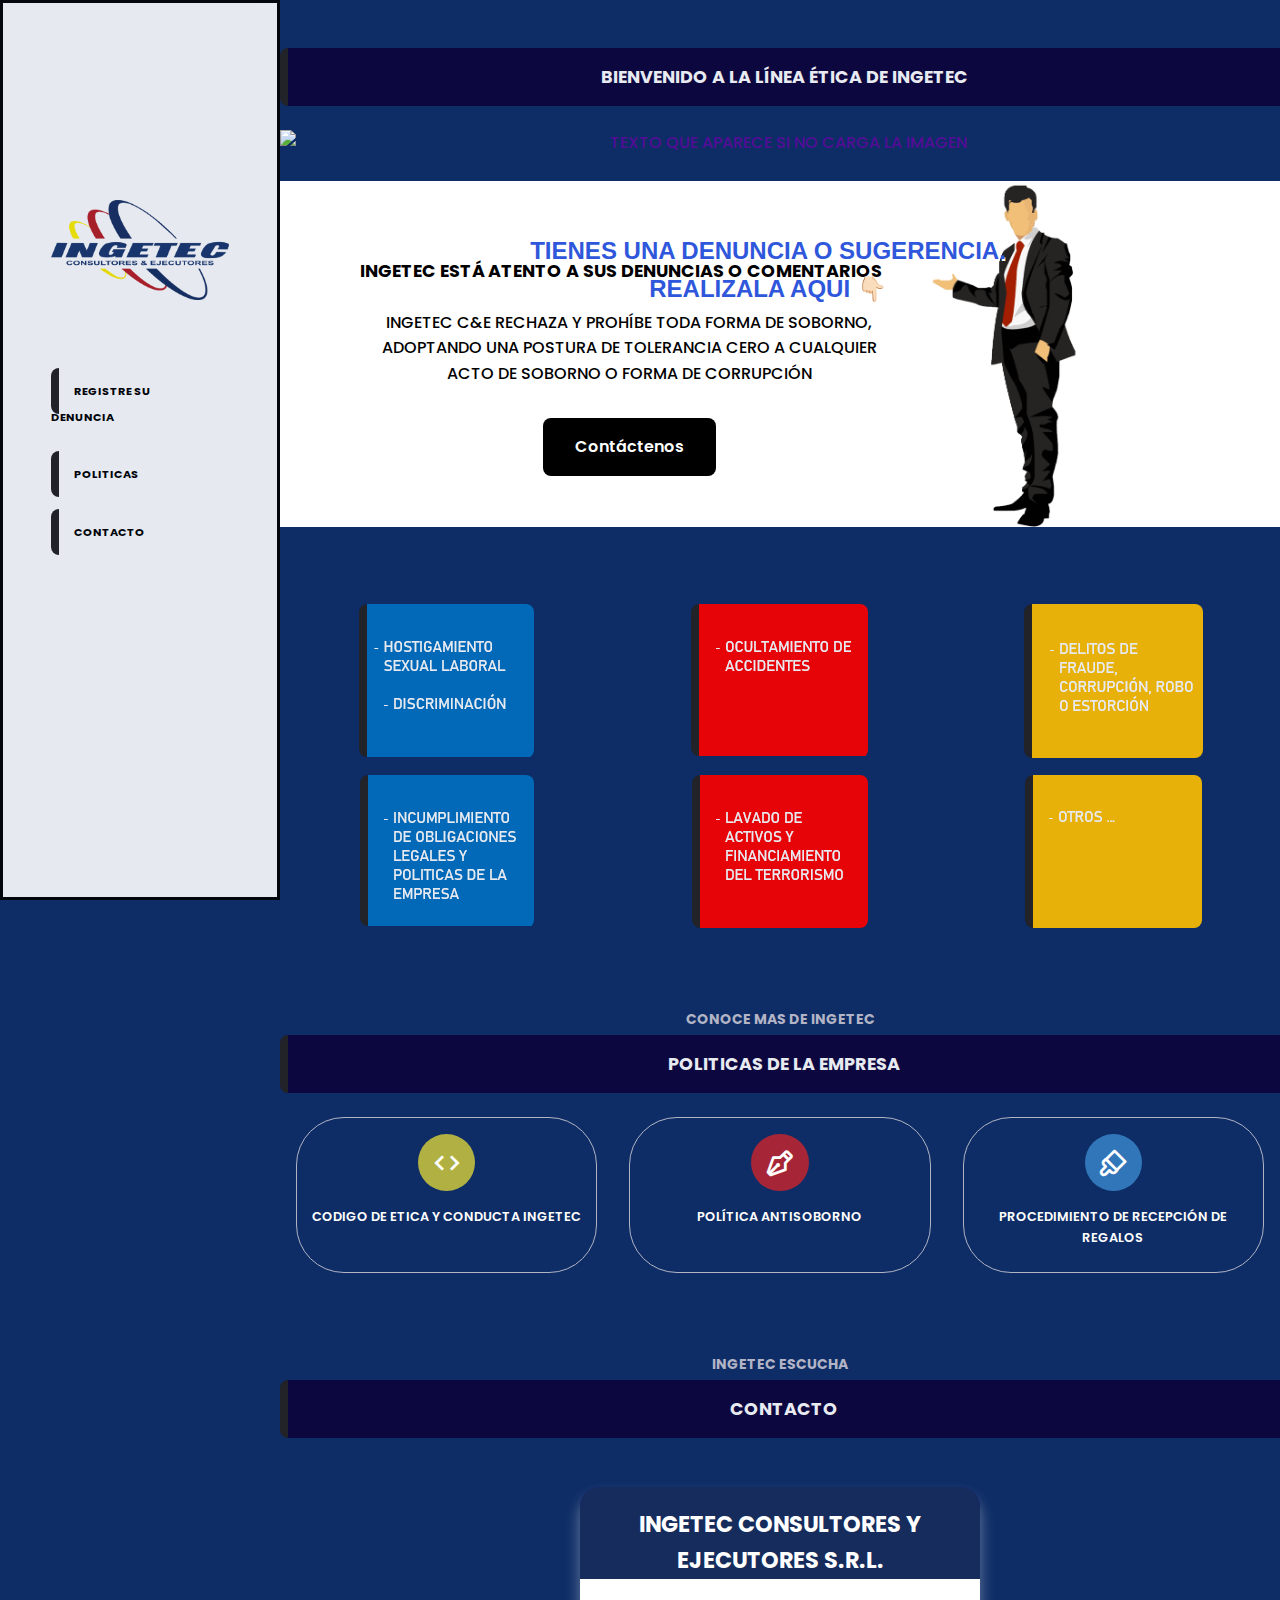
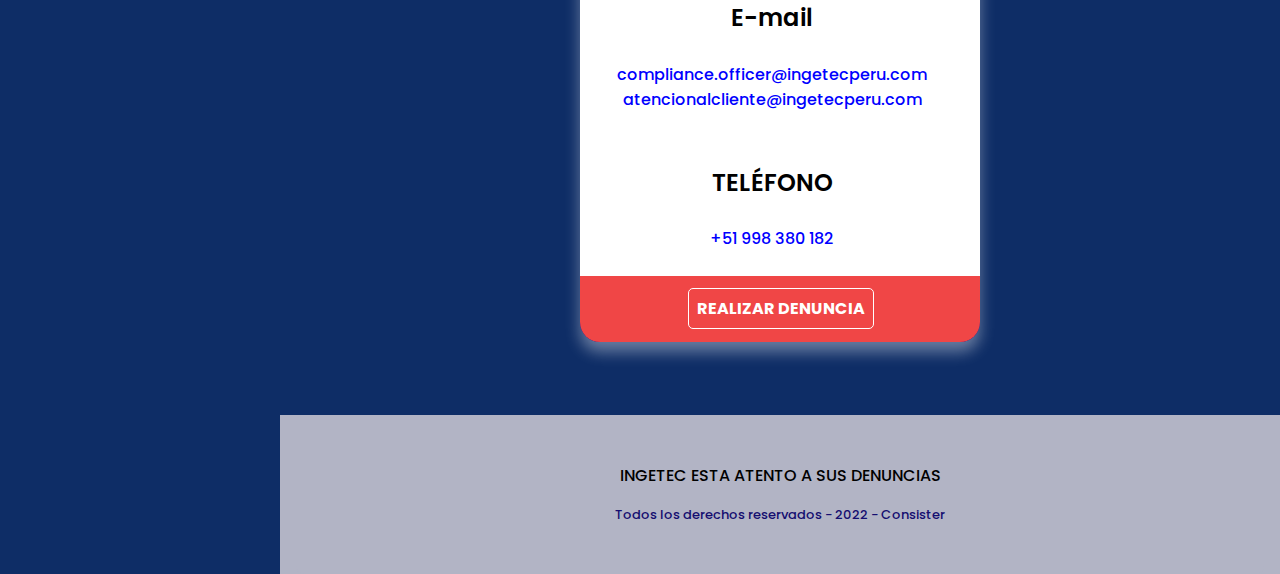
==== index.html @ 6a6b8318 "Add files via upload" ====
<!DOCTYPE html>
<html lang="en">
    <head>
        <meta charset="UTF-8">
        <meta name="viewport" content="width=device-width, initial-scale=1.0">
        <!-- ===== CSS ===== -->
        <link rel="stylesheet" href="./assets/css/styles.css">
        <!-- ===== BOX ICONS ===== -->
        <link rel='stylesheet' href='https://cdn.jsdelivr.net/npm/boxicons@2.0.5/css/boxicons.min.css' crossorigin="anonymous">
        <title>Ingetec | LINEA ETICA</title>
        <link rel="shortcut icon" href="./assets/img/favicon.png" type="image/x-icon">
    </head>

    <body>
            <!--===== HEADER =====-->
            <header class="l-header">
                
                <nav class="nav bd-grid">

                    
                    <div class="nav-toggle" id="nav-toggle">
                        <i class='bx bx-menu'></i>
                    </div>
                    <div>
                        <a href="#denuncia" class="nav-logo">INGETEC</a>
                    </div>

                    <div class="nav-menu" id="nav-menu">
                        <div class="nav-close" id="nav-close">                       
                            <i class='bx bx-x' ></i>                        
                        </div>
                        <div>
                            <img [href]="#denuncia" class="img-responsive" id="logo"  src="assets/img/logo.png" />
                        </br></br></br>
                            <ul class="nav-list">
                                <li class="nav-item"><a href="#denuncia" class="nav-link">Registre Su Denuncia</a></li>
                                <li class="nav-item"><a href="#politicas" class="nav-link">Politicas</a></li>
                                <li class="nav-item"><a href="#contact" class="nav-link">Contacto</a></li>
                            </ul>
                        </div>
                    </div> 
                </nav>
            </header>
        <main class="l-main">
            <!--===== REGISTRE SU DENUNCIA =====-->
            <section class="works section" id="denuncia">
            <h2 class="section-title" style="
            background:#0c033b;
            font-weight: bold; 
            opacity: .9;
            padding: 15px; 
            border-left:8px solid #242223; 
            border-top-left-radius:8px; 
            border-bottom-left-radius:8px;"
                            >BIENVENIDO A LA LÍNEA ÉTICA DE INGETEC</h2>

            <div class="portada">
            <p>
                <img src="assets/img/portada.JPG" alt="TEXTO QUE APARECE SI NO CARGA LA IMAGEN" />
                <div class="centrado">TIENES UNA DENUNCIA O SUGERENCIA. REALIZALA AQUI 👇🏻</div>
            </p>
            </div>
        </br>


            <!--===== ENTRADA =====-->
            <body background="/asests/img/work1.jpg">
            <section class="project section">
                <div class="project-container bd-grid">
                    <div class="project-data">
                        <h2 class="section-title project-title">
                        </br>INGETEC ESTÁ ATENTO A SUS DENUNCIAS O COMENTARIOS
                            </h2>
                        <p class="project-description">INGETEC C&E RECHAZA Y PROHÍBE TODA FORMA DE SOBORNO, ADOPTANDO UNA POSTURA DE TOLERANCIA CERO A CUALQUIER ACTO DE SOBORNO O FORMA DE CORRUPCIÓN</p>
                        <a href="#contact" class="button button-light">Contáctenos</a>
                    </div>
                    <img src="./assets/img/trabajadoes-removebg-preview.png" alt="Project Mind" class="project-img">
                </div>
            </section> 
            </body>
            </br> </br></br>

            <!--===== TARJETA DE DENUNCIA =====-->
                <div class="works-container bd-grid" style="opacity: .9;">
                    <div class="works-img">
                        <img src="./assets/img/work1.png" alt="Work 1"   style="
                                                                                font-weight: bold; 
                                                                                border-left:8px solid #242223; 
                                                                                border-top-left-radius:8px; 
                                                                                border-bottom-left-radius:8px;">
                        <div class="works-data" style=" background: rgba(46, 35, 206, 0.7);">
                            <a href="https://docs.google.com/forms/d/e/1FAIpQLSf-iAELzte6ujgrX6xjCsbQdtyzGqi_rxQRdXw8336uXE0KaA/viewform?usp=sf_link" 
                            target="_blank" class="works-link"><i class="bx bx-link-alt"></i></a>
                            <span class="works-title">vamos</span>
                        </div>
                    </div>
                    <div class="works-img"> 
                        <img src="./assets/img/work2.png" alt="Work 1"  style="font-weight: bold; 
                                                                        border-left:8px solid #242223; 
                                                                        border-top-left-radius:8px; 
                                                                        border-bottom-left-radius:8px;">
                        <div class="works-data" style=" background: rgba(231, 35, 35, 0.7);">
                            <a href="https://docs.google.com/forms/d/e/1FAIpQLSf-iAELzte6ujgrX6xjCsbQdtyzGqi_rxQRdXw8336uXE0KaA/viewform" 
                            target="_blank" class="works-link"><i class="bx bx-link-alt"></i></a>
                            <span class="works-title" style="display: flex;">vamos</span>
                        </div>
                    </div>
                    <div class="works-img">
                        <img src="./assets/img/work3.png" alt="Work 1" style="  font-weight: bold; 
                                                                                border-left:8px solid #242223; 
                                                                                border-top-left-radius:8px; 
                                                                                border-bottom-left-radius:8px;">
                        <div class="works-data" style=" background: rgba(247, 234, 53, 0.7);">
                            <a href="https://docs.google.com/forms/d/e/1FAIpQLSf-iAELzte6ujgrX6xjCsbQdtyzGqi_rxQRdXw8336uXE0KaA/viewform" 
                            target="_blank" class="works-link" target="_blank"><i class="bx bx-link-alt"></i></a>
                            <span class="works-title">vamos</span>
                        </div>
                    </div>
                    <div class="works-img">
                        <img src="./assets/img/work4.png" alt="Work 1"  style=" font-weight: bold; 
                                                                                border-left:8px solid #242223; 
                                                                                border-top-left-radius:8px; 
                                                                                border-bottom-left-radius:8px;">
                        <div class="works-data" style=" background: rgba(26, 11, 240, 0.7);">
                            <a href="https://docs.google.com/forms/d/e/1FAIpQLSf-iAELzte6ujgrX6xjCsbQdtyzGqi_rxQRdXw8336uXE0KaA/viewform" 
                            target="_blank" class="works-link"><i class="bx bx-link-alt"></i></a>
                            <span class="works-title">vamos</span>
                        </div>
                    </div>
                    <div class="works-img">
                        <img src="./assets/img/work5.png" alt="Work 1" style=" font-weight: bold; 
                                                                                border-left:8px solid #242223; 
                                                                                border-top-left-radius:8px; 
                                                                                border-bottom-left-radius:8px;">
                        <div class="works-data" style=" background: rgba(231, 35, 35, 0.7);">
                            <a href="https://docs.google.com/forms/d/e/1FAIpQLSf-iAELzte6ujgrX6xjCsbQdtyzGqi_rxQRdXw8336uXE0KaA/viewform" 
                            target="_blank" class="works-link"><i class="bx bx-link-alt"></i></a>
                            <span class="works-title">vamos</span>
                        </div>
                    </div>
                    <div class="works-img">
                        <img src="./assets/img/work6.png" alt="Work 1" style=" font-weight: bold; 
                                                                                border-left:8px solid #242223; 
                                                                                border-top-left-radius:8px; 
                                                                                border-bottom-left-radius:8px;">
                        <div class="works-data" style=" background: rgba(247, 234, 53, 0.7);">
                            <a href="https://docs.google.com/forms/d/e/1FAIpQLSf-iAELzte6ujgrX6xjCsbQdtyzGqi_rxQRdXw8336uXE0KaA/viewform" 
                            target="_blank" class="works-link"><i class="bx bx-link-alt"></i></a>
                            <span class="works-title">vamos</span>
                        </div>
                    </div>
                </div>
            </section>

            <!--===== POLITICAS =====-->
            <section class="services section" id="politicas">
                <span class="section-subtitle">CONOCE MAS DE INGETEC</span>
                <h2 class="section-title" style="
                                                background:#0c033b;
                                                font-weight: bold; 
                                                opacity: .9;
                                                padding: 15px; 
                                                border-left:8px solid #242223; 
                                                border-top-left-radius:8px; 
                                                border-bottom-left-radius:8px;"                              
                >POLITICAS DE LA EMPRESA</h2>
                <div class="services-container bd-grid">
                    <div class="services-content">
                        <a href="./assets/doc/Codigo de Etica y Conducta ingetec.pdf" target="_blank" class="works-link">
                        <i class="bx bx-code services-icon" style=" background: rgba(247, 234, 53, 0.7);"></i></a>
                        <h3 class="services-title" >CODIGO DE ETICA Y CONDUCTA INGETEC</h3>

                    </div>
                    <div class="services-content">
                        <a href="./assets/doc/Política Antisoborno.pdf" target="_blank" class="works-link">
                        <i class="bx bx-pen services-icon" style=" background: rgba(231, 35, 35, 0.7);"></i></a>
                        <h3 class="services-title">POLÍTICA ANTISOBORNO</h3>

                    </div>
                    <div class="services-content">
                        <a href="./assets/doc/Procedimiento de Recepción de Regalos.pdf" target="_blank" class="works-link">
                        <i class="bx bx-brush services-icon"style=" background: rgba(64, 150, 221, 0.7);"></i></a>
                        <h3 class="services-title" >PROCEDIMIENTO DE RECEPCIÓN DE REGALOS</h3>

                    </div>

    

                </div>
            </section>
            
            <!--===== CONTACT =====-->
            <section class="contact section" id="contact">
                <span class="section-subtitle">INGETEC ESCUCHA</span>
                <h2 class="section-title" style="
                                                background:#0c033b;
                                                font-weight: bold; 
                                                opacity: .9;
                                                padding: 15px; 
                                                border-left:8px solid #242223; 
                                                border-top-left-radius:8px; 
                                                border-bottom-left-radius:8px;"
                >CONTACTO</h2>
                <div class="contact-container">
                    <br>

                    <div class="card">
                        <div class="card-header">
                            <h1>INGETEC CONSULTORES Y EJECUTORES S.R.L.</h1>
                        </div>
                        <div class="card-body">
                            <div class="contact-info" style="text-align: center; ">
                                <h3 class="contact-subtitle">E-mail</h3>
                                <span class="contact-text">compliance.officer@ingetecperu.com</span>
                                <span class="contact-text">atencionalcliente@ingetecperu.com</span>
                            </div>
                        </br></br>
                            <div class="contact-info" style="text-align: center;">
                                <h3 class="contact-subtitle">TELÉFONO</h3>
                                <span class="contact-text">+51 998 380 182</span>
                            </div>
                            
                            <div class="contact-info" style="text-align: center;">
                                <h3 class="contact-subtitle"></h3>
                            </div>                            
                        </div>
                        <div class="card-footer">
                            <a href="#denuncia">
                                <b>REALIZAR DENUNCIA</b>
                            </a>
                            
                            
                        </div>
                    </div>
                    
                </div>
            </section>
        </main>


            <!--===== FOOTER =====-->
            <footer class="footer section">
                <div class="footer-container bd-grid">
                    <p class="footer-description">INGETEC ESTA ATENTO A SUS DENUNCIAS</p>
                    <p class="footer-copy">Todos los derechos reservados - 2022 - Consister</p>
                </div>
            </footer>

            <!--===== MAIN JS =====-->
            <script src="./assets/js/main.js" defer></script>
    </body>

    <style>
        :root{
           --card-color: rgba(54, 0, 204, 0.555);
           --card-header-color: rgb(21, 44, 92);
           --card-body-color: rgb(255, 255, 255);
           --card-footer-color: rgb(240, 70, 70);
        }
        .card{
            margin: 0 auto;
            background: var(--card-color);
            color:rgb(255, 255, 255);
            width: 400px;
            padding: 20px;
            box-shadow: 0px 10px 15px rgba(255, 255, 255, 0.377);
            border-radius: 20px; 
        }
        .card-header{
            background: var(--card-header-color);            
            margin: -20px;
            padding: 20px;
            border-radius: 20px 20px 0px 0px;
            font-size: 0.7rem;
        }
        .card-body{
            background: var(--card-body-color);
            margin: -20px;
            padding: 20px;
            border-radius: 00px 00px 20px 20px;
        }
        .card-footer{
            background: var(--card-footer-color);
            margin: -20px;
            padding: 20px;
            border-radius: 00px 00px 20px 20px;
            display: flex;
            justify-content: space-between
        }
        b{
            padding: 8px;
            margin: 2px;
            border-radius: 5px;
            border: 1px solid white;
            margin-left: 5.5rem;
            text-align: center;
            color: white;
            text-decoration: none;
        }
        b:hover{
            color: var(--card-body-color);
            background:rgb(137, 137, 141);
            cursor: pointer;
        }
    </style>






</html>
---- assets/css/styles.css ----
/*===== GOOGLE FONTS =====*/
@import url("https://fonts.googleapis.com/css2?family=Poppins:wght@400;500;600;700&display=swap");
/*===== VARIABLES CSS =====*/



:root{
  --header-height: 3rem;
  --nav-width: 280px;


  /*===== Font weight =====*/
  --font-medium: 500;
  --font-semi-bold: 600;
  --font-bold: 700;

  /*===== Colors =====*/
  --first-color: #ffffff;
  --first-color-dark: #020422;
  --first-color-darken: #b2b4c5;
  --text-color: #540c97;
  --first-color-light: #000000;
  --first-color-lighten: #000000;
  --first-color-blue: #150e70;
  --first-color-yellow: #afac0c;
  --first-color-red: #af0c0c;

  /*===== Font and typography =====*/
  --body-font: 'Poppins', sans-serif;
  --h1-font-size: 1.5rem;
  --h2-font-size: 1.25rem;
  --h3-font-size: 1rem;
  --normal-font-size: .938rem;
  --small-font-size: .813rem;
  --smaller-font-size: .75rem;

  /*===== Margenes =====*/
  --mb-1: .5rem;
  --mb-2: 1rem;
  --mb-3: 1.5rem;
  --mb-4: 2rem;
  --mb-5: 2.5rem;

  /*===== z index =====*/
  --z-fixed: 100;
}

@media screen and (min-width: 768px){
  :root{
    --h1-font-size: 1.1rem;
    --h2-font-size: 1.5rem;
    --h3-font-size: 1.25rem;
    --normal-font-size: 1rem;
    --small-font-size: .875rem;
    --smaller-font-size: .813rem;
  }
}

/*===== PORTADA =====*/


.portada img{
  width: 100%;
}

.centrado{
  position: absolute;
  top: 30%;
  left: 60%;
  transform: translate(-50%, -50%);
  color: rgb(47, 87, 219);
  text-shadow: 1px 2px rgb(255, 255, 255);
  font-weight: bold;
  font-size: 1.5em;
  text-align: center;
  font-family: 'Lucida Sans', 'Lucida Sans Regular', 'Lucida Grande', 'Lucida Sans Unicode', Geneva, Verdana, sans-serif;
}


@media screen and (max-width: 1000px){
  .centrado{
    position: absolute;
    top: 30%;
    left: 50%;
    transform: translate(-50%, -50%);
    text-shadow: 1px 2px rgb(255, 255, 255);
    font-weight: bold;
    font-size: 1.3em;
    text-align: center;
  }
}

@media screen and (max-width: 768px){
  .centrado{
    position: absolute;
    top: 40%;
    left: 50%;
    transform: translate(-50%, -50%);
    text-shadow: 1px 2px rgb(255, 255, 255);
    font-weight: bold;
    font-size: 1em;
    text-align: center;
  }
}


/*===== BASE =====*/
*,::before,::after{
  box-sizing: border-box;
}

html{
  scroll-behavior: smooth;
}

body{

  font-family: var(--body-font);
  font-size: var(--normal-font-size);
  font-weight: var(--font-medium);
  color: var(--text-color);
  line-height: 1.6;
  background-color: rgb(14, 45, 102);
}

h1,h2,h3,p{
  margin: 0;
  text-align: center;
}

h3{
  font-weight: var(--font-semi-bold);
}

ul{
  margin: 0;
  padding: 0;
  list-style: none;
}

a{
  text-decoration: none;
  color: var(--text-color);
}

img{
  max-width: 100%;
  height: auto;
  display: flex;
}

/*===== CLASS CSS ===== */
.section{
  padding: 3rem 5rem 2rem;
}

.section-title{
  font-size: var(--h1-font-size);
  color: var(--first-color);
  margin-bottom: var(--mb-3);
  text-align: center;
}

.section-subtitle{
  display: block;
  font-size: var(--small-font-size);
  color: var(--first-color-darken);
  text-align: center;
  font-weight: var(--font-bold);
  margin-bottom: .25rem;


}

/*===== LAYOUT =====*/
header.l-header{
  width: 100%;
  position: fixed;
  top: 0;
  left: 0;
  z-index: var(--z-fixed);
  background-color: var(--first-color-darken);
  box-shadow: 0 2px 4px rgba(87, 80, 80, 0.1);
}

.bd-grid{
  max-width: 1024px;
  display: grid;
  grid-template-columns: 100%;
  column-gap: 2rem;
  width: calc(100% - 2rem);
  margin-left: var(--mb-2);
  margin-right: var(--mb-2);
}

/*===== NAV =====*/
nav.nav{
  height: var(--header-height);
  display: flex;
  justify-content: space-between;
  align-items: center;
  opacity: .9;
}

nav img{
  margin-top: -70%;
}

nav.nav .nav-toggle{
  color: var(--first-color-dark);
  font-size: 1.3rem;
  cursor: pointer;
}

nav .nav-menu{
  position: fixed;
  top: 0;
  left: -100%;
  width: 90%;
  height: 100vh;
  padding: 3rem;
  display: flex;
  align-items: center;
  background-color: var(--first-color);
  transition: .5s;
  border:3px solid rgb(3, 3, 3);
}

nav .nav-menu .nav-close{
  position: absolute;
  top: 1rem;
  right: 1rem;
  font-size: 2rem;
  color: whitesmoke;
  cursor: pointer;
}

nav .nav-menu ul.nav-list li.nav-item{
  margin-bottom: var(--mb-4);
}

nav .nav-menu ul.nav-list li.nav-item a.nav-link{

  font-size: 0.7rem;
  text-transform: uppercase;
  color: var(--first-color-lighten);
  font-weight: var(--font-bold);
  transition: 0.3s;
  font-weight: bold; 
  padding: 15px; 
  border-left:8px solid #242223; 
  border-top-left-radius:8px; 
  border-bottom-left-radius:8px;
}

nav .nav-menu ul.nav-list li.nav-item a.nav-link:hover{
  color: var(--text-color);
}

/*=== Show menu ===*/
nav .nav-menu.show{
  left: 0;
}

/*Active menu*/
nav .nav-menu ul.nav-list li a.nav-link.active{
  color: var(--text-color);
}

/*===== HOME =====*/
section.home .home-container{
  height: calc(100vh - var(--header-height));
  align-items: center;
}
section.home .home-container .home-data{
  display: flex;
  flex-direction: column;
  align-items: center;
  height: max-content;
  text-align: center;
}

section.home .home-container .home-data .home-img{
  padding-top: 1.3rem;
  padding-left: .8rem;
  width: 160px;
  height: 160px;
  background-color: var(--first-color);
  border-radius: 50%;
  overflow: hidden;
  margin-bottom: var(--mb-2);
}

section.home .home-container .home-data .home-img img{
  width: 155px;
}

section.home .home-container .home-data h1.home-title{
  font-size: var(--h1-font-size);
  color: var(--first-color);
  font-weight: var(--font-semi-bold);
}

section.home .home-container .home-data span.home-profession{
  font-size: var(--small-font-size);
  color: var(--first-color-dark);
  margin-bottom: var(--mb-5);
}

section.home .home-container .home-data .home-social{
  margin-bottom: 5rem;
}

section.home .home-container .home-data .home-social a.home-social-link{
  display: inline-flex;
  background-color: var(--first-color);
  color: var(--first-color-lighten);
  font-size: 1.1rem;
  border-radius: 50%;
  padding: .40rem;
  margin: 0 var(--mb-1);
  transition: 0.3s;
}

section.home .home-container .home-data .home-social a.home-social-link:hover{
  background-color: var(--first-color-dark);
}

section.home .home-container .home-data a.home-button{
  width: 100%;
}
/*BUTTONS*/
.button{
  display: inline-block;
  background-color: var(--first-color);
  color: var(--first-color-lighten);
  padding: 1rem 2rem;
  font-weight: var(--font-semi-bold);
  border-radius: 0.5rem;
  transition: 0.3s;
}

.button:hover{
  background-color: var(--first-color-dark);
}

.button-light{
  background-color: var(--first-color-lighten);
  color: var(--first-color);
}

.button-light:hover{
  color: var(--first-color-lighten);
}

/* ===== ABOUT =====*/
section.about .about-container{
  row-gap: 2rem;
}

section.about .about-container .about-data{
  text-align: center;
}

section.about .about-container .about-data p.about-description{
  margin-bottom: var(--mb-4);
}

section.about .about-container .about-data img.about-img{
  width: 150px;
  border-radius: 0.5rem;
  margin: 0 auto;
}

section.about .about-container .about-information{
  margin-bottom: var(--mb-4);
}

section.about .about-container .about-information h3.about-information-title{
  font-size: var(--h3-font-size);
  color: var(--first-color-dark);
  margin-bottom: var(--mb-2);
}

section.about .about-container .about-information .about-information-data{
  display: flex;
  align-items: center;
  padding-left: 1.5rem;
  margin-bottom: var(--mb-3);
}

section.about .about-container .about-information .about-information-data i.about-information-icon{
  font-size: 1.5rem;
  color: var(--first-color);
  margin-right: var(--mb-4);
}

section.about .about-container .about-information .about-information-data span.about-information-subtitle{
  display: block;
  font-weight: var(--font-semi-bold);
}
section.about .about-container .about-information .about-information-data span.about-information-subtitle-small{
  font-size: var(--small-font-size);
}

/* ===== SKILLS =====*/
section.skills .skills-container{
  row-gap: 2rem;
}

section.skills .skills-container .skills-content h3.skills-subtitle{
  font-size: var(--h3-font-size);
  color: var(--first-color-dark);
  margin-bottom: var(--mb-2);
}

section.skills .skills-container .skills-content .skills-data{
  position: relative;
  display: flex;
  justify-content: space-between;
  margin: 0 var(--mb-2);
  margin-bottom: var(--mb-4);
}

section.skills .skills-container .skills-content .skills-data span.skills-name{
  text-transform: uppercase;
}

section.skills .skills-container .skills-content .skills-data span.skills-bar{
  position: absolute;
  bottom: -0.75rem;
  height: .25rem;
  background-color: var(--first-color);
}

/* ===== SKILLS BAR FRONTEND=====*/
section.skills .skills-container .skills-content .skills-data span.skills-bar.skills-html{
  width: 80%;
}
section.skills .skills-container .skills-content .skills-data span.skills-bar.skills-js{
  width: 90%;
}
section.skills .skills-container .skills-content .skills-data span.skills-bar.skills-react{
  width: 50%;
}
section.skills .skills-container .skills-content .skills-data span.skills-bar.skills-sass{
  width: 60%;
}

/* ===== SKILLS BAR BACKEND=====*/
section.skills .skills-container .skills-content .skills-data span.skills-bar.skills-php{
  width: 80%;
}
section.skills .skills-container .skills-content .skills-data span.skills-bar.skills-node{
  width: 70%;
}
section.skills .skills-container .skills-content .skills-data span.skills-bar.skills-mysql{
  width: 80%;
}
section.skills .skills-container .skills-content .skills-data span.skills-bar.skills-python{
  width: 10%;
}

/* ===== EDUCATION =====*/
section.education .education-container{
  row-gap: 2rem;
}

section.education .education-container .education-content{
  display: grid;
  grid-template-columns: 1fr max-content 1fr;
}

section.education .education-container .education-content h3.education-year,
section.education .education-container .education-content h3.education-race{
  font-size: var(--h3-font-size);
  margin-bottom: 0.25rem;
}

section.education .education-container .education-content span.education-university,
section.education .education-container .education-content span.education-speciality{
  display: block;
  font-size: var(--smaller-font-size);
}

section.education .education-container .education-content h3.education-year,
section.education .education-container .education-content span.education-university{
  text-align: right;
}

section.education .education-container .education-content .education-time{
  padding: 0 1rem;
  justify-self: center;
}

section.education .education-container .education-content .education-time span.education-rounder{
  position: relative;
  display: inline-block;
  width: 12px;
  height: 12px;
  background-color: var(--first-color);
  border-radius: 50%;
}

section.education .education-container .education-content .education-time span.education-rounder::before{
  content: '';
  position: absolute;
  transform: translate(-4px, -4px);
  width: 20px;
  height: 20px;
  border: 1px solid whitesmoke;
  border-radius: 50%;
}

section.education .education-container .education-content .education-time span.education-line{
  display: block;
  height: 90%;
  width: 2px;
  background-color: var(--first-color);
  transform: translate(5px, -4px);
}

/* ===== SERVICES =====*/
section.services .services-container{
  row-gap: 4rem;
}

section.services .services-container .services-content{
  padding: 1rem 0.3rem;
  border: 1px solid var(--first-color-darken);
  border-radius: 3rem;
  text-align: center;
}

section.services .services-container .services-content .services-icon{
  font-size: 2rem;
  padding: 0.8rem;
  background-color: transparent;
  color: var(--first-color);
  border-radius: 50%;
  margin-bottom: 1rem;
}

section.services .services-container .services-content .services-title{
  font-size: 0.8rem;
  color: var(--first-color);
  margin-bottom: var(--mb-1);
}

.services-content, .services-icon, .services-description, .services-title{
  transition: 0.5s;
}

section.services .services-container .services-content:hover{
  background-color: var(--first-color);
}

section.services .services-container .services-content:hover .services-icon{
  background-color: var(--first-color-lighten);
  color: var(--first-color);
}

section.services .services-container .services-content:hover .services-title{
  color: rgb(47, 47, 56);
}

section.services .services-container .services-content:hover .services-description{
  color: var(--first-color-lighten);
}

/* ===== PROJECT IN MIND  =====*/
section.project{
  padding-bottom: 0;
  background-image: url("/asests/img/work1.jpg");
}

section.project .project-container{
  row-gap: 2rem;
}

section.project .project-container .project-data{
  text-align: center;
}

.project-title, .project-description{
  color: var(--first-color-lighten);
}

section.project .project-container .project-data p.project-description{
  margin-bottom: var(--mb-4)  ;

}

section.project .project-container .project-data img.project-img{
  width: 240px;
  justify-self: center;
}

/* ===== WORKS =====*/
section.works .works-container{
  justify-items: center;
  row-gap: 1.1rem;
}

section.works .works-container .works-img{
  position: relative;
  overflow: hidden;
  border-radius: 0.5rem;
}

section.works .works-container .works-img .works-data{
  position: absolute;
  bottom: -100%;
  width: 100%;
  height: 100%;
  display: flex;
  flex-direction: column;
  justify-content: center;
  align-items: center;

  border-radius: 0.5rem;
  transition: 0.3s;
}

section.works .works-container .works-img .works-data .works-link{
  display: flex;
  font-size: 1.5rem;
  background-color: var(--first-color-lighten);
  color: var(--first-color);
  padding: 0.25rem;
  border-radius: 0.25rem;
  margin-bottom: var(--mb-2);
}

section.works .works-container .works-img .works-data .works-title{
  font-size: var(--h2-font-size);
  color: var(--first-color-lighten);
}

section.works .works-container .works-img:hover .works-data{
  bottom: 0;
}

/* ===== CONTACT =====*/
section.contact ::placeholder{
  color: var(--first-color-dark);
  font-family: var(--body-font);
  font-weight: var(--font-medium);
  background-color: #ffffff;
}

section.contact .contact-container{
  row-gap: 5rem;
}

section.contact .contact-container form.contact-form .contact-input{
  width: 100%;
  padding: 1rem;
  outline: none;
  border: none;
  background-color: var(--first-color-light);
  font-size: var(--first-color-blue);
  margin-bottom: var(--mb-2);
  border-radius: 0.5rem;
}

section.contact .contact-container form.contact-form .contact-button{
  outline: none;
  border: none;
  font-family: var(--body-font);
  font-size: var(--normal-font-size);
  cursor: pointer;
}

section.contact .contact-container .contact-info{
  margin-left: -4rem;
}

section.contact .contact-container .contact-info h3.contact-subtitle{
  font-size: 1.5rem;
  color: rgb(0, 0, 0);
  margin-bottom: 1em;
}

section.contact .contact-container .contact-info span.contact-text{
    display: block;
    color: blue;
}

/* ===== FOOTER =====*/
footer.footer{
  background-color: black;
  color: var(--first-color-lighten);
  text-align: center;
}

footer.footer .footer-container h1.footer-title{
  font-size: var(--h1-font-size);
  margin-bottom: var(--mb-2);
}

footer.footer .footer-container p.footer-description{
  margin-bottom: var(--mb-2);
}

footer.footer .footer-container .footer-social{
  margin-bottom: 3rem;
}

footer.footer .footer-container .footer-social .footer-link{
  display: inline-flex;
  background-color: var(--first-color);
  color: var(--first-color-lighten);
  font-size: 1.1rem;
  border-radius: 50%;
  padding: 0.4rem;
  margin: 0 var(--mb-1);
  transition: 0.3s;
}

footer.footer .footer-container .footer-social .footer-link:hover{
  background-color: var(--first-color-lighten);
  color: var(--first-color);
}

footer.footer .footer-container .footer-copy{
  font-size: var(--smaller-font-size);
  color: var(--text-color);
  color: #150e70;
}


@media screen and (max-width: 768px){
  .project-container{
    background-color: var(--first-color);
  }
}


/* ===== MEDIA QUERIES=====*/
@media screen and (min-width: 768px){
  section.home .home-container .home-data a.home-button{
    width: initial;
  }
  nav .nav-menu{
    width: var(--nav-width);
  }
  .about-container,
  .skills-container,
  .services-container,
  .works-container,
  .contact-container,
  .contact-inputs{
    grid-template-columns: repeat(2,1fr);
  }
  .about-data{
    text-align: initial;
  }
  .about-description{
    margin-bottom: var(--mb-5);
  }
  section.about .about-container .about-data img.about-img{
    width: 200px;
  }
  .about-information{
    padding-left: 4rem;
  }
  .education-time{
    padding: 0 2rem;
  }

  .project-container{
    background-color: var(--first-color);
    grid-template-columns: 2fr 1fr;
    padding: 0 2rem;
    border-radius: 0.5rem
  }
  .project-data{
    padding: 3rem 0;
  }
  .project-data, .project-title{
    text-align: initial;
  }
  .project-img{
    width: 150px;
    align-self: flex-end;
  }
  .contact-inputs{
    display: grid;
    column-gap: 1.5rem;
  }
  .contact-info{
    padding-left: 3rem;
  }
  footer.footer{
    background: none;
  }
  .footer-container{
    background-color: var(--first-color-darken);
    padding: 3rem 0;
    border-radius: 0.5rem;
  }
}

@media screen and (min-width: 1024px){
  body{
    margin: 0;
    padding-left: var(--nav-width);
  }
  header.l-header{
    width: 0;
  }
  .nav-toggle, .nav-logo, .nav-close{
    display: none;
  }
  nav .nav-menu{
    left: 0;
  }
  .home-container{
    height: 10vh;
  }
  section.about .about-container .about-data img.about-img{
    width: 260px;
  }
  .section{
    padding: 3rem 0 2rem;
  }
  .bd-grid{
    margin-left: auto;
    margin-right: auto;
  }
  .services-container,
  .works-container{
    grid-template-columns: repeat(3,1fr);
  }
  section.project.section{
    background-color: var(--first-color);
    grid-template-columns: 2fr 1fr;
    padding: 0 2rem;
  }
  footer.section {
    background-color: var(--first-color-darken);
    padding: 0;
    margin-bottom: 0;
    margin-top: 2.6rem;
  }
}
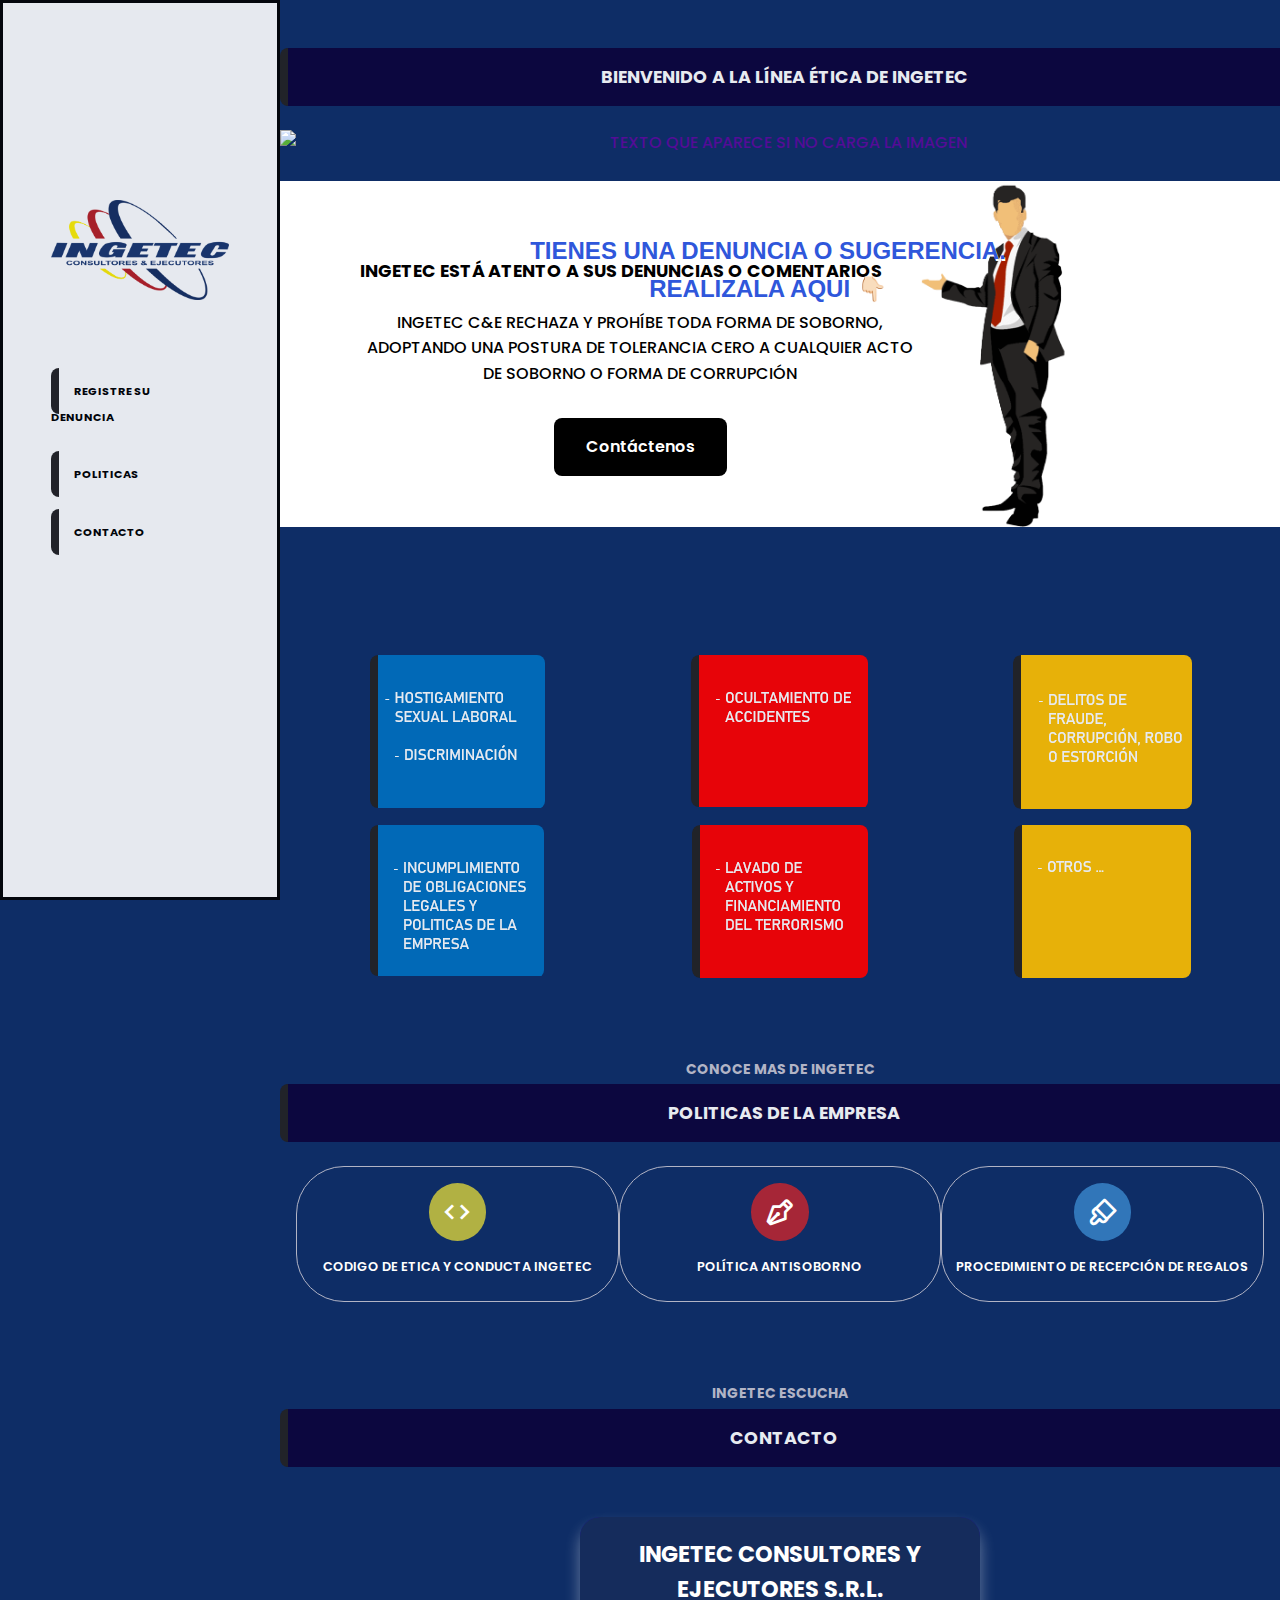
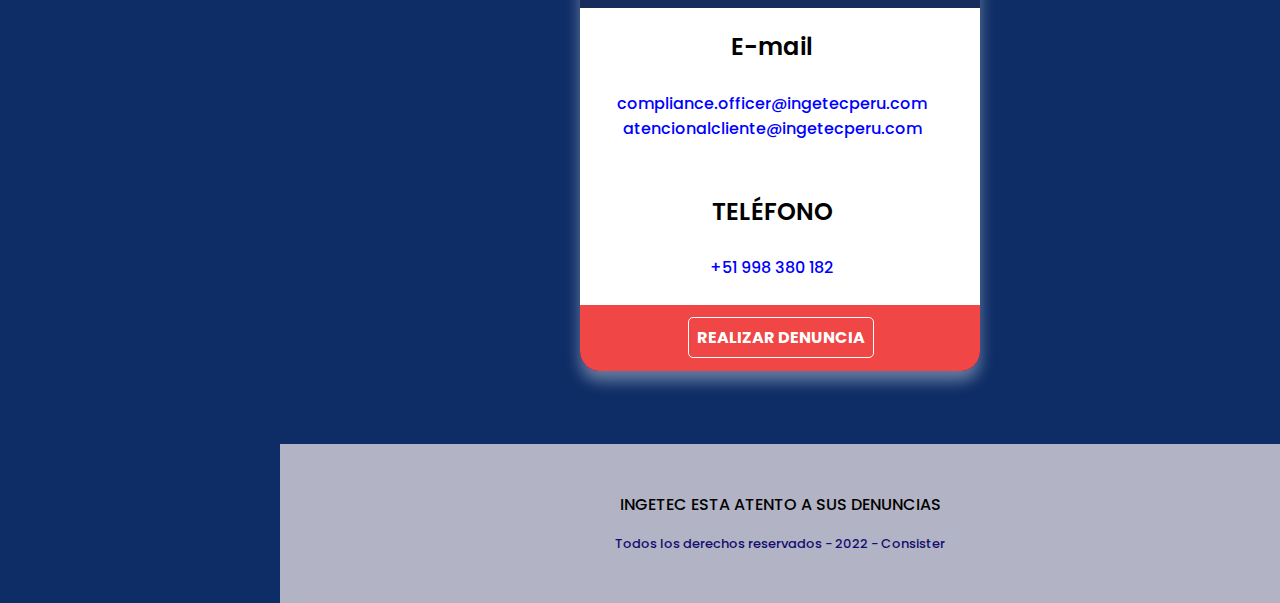
==== commit 354e7e3b: "Add files via upload" ====
--- a/index.html
+++ b/index.html
@@ -63,6 +63,7 @@
         </br>
 
 
+
             <!--===== ENTRADA =====-->
             <body background="/asests/img/work1.jpg">
             <section class="project section">
@@ -78,7 +79,7 @@
                 </div>
             </section> 
             </body>
-            </br> </br></br>
+            </br> </br></br></br></br>
 
             <!--===== TARJETA DE DENUNCIA =====-->
                 <div class="works-container bd-grid" style="opacity: .9;">
--- a/assets/css/styles.css
+++ b/assets/css/styles.css
@@ -101,6 +101,93 @@
     font-size: 1em;
     text-align: center;
   }
+
+  .section{
+    padding: 4rem 0 2rem;
+    width: 120%;
+    margin-left: -4.5rem;
+  }
+
+  .project-container{
+    padding: 2rem 2rem;
+    border-radius: 0.5rem
+  }
+  .project-data{
+    padding: 3rem 0;
+  }
+
+  .project-img{
+    width: 150px;
+    margin-left: 40%;
+  }
+}
+
+
+@media screen and (max-width: 550px){
+  .centrado{
+    position: absolute;
+    top: 40%;
+    left: 50%;
+    transform: translate(-50%, -50%);
+    text-shadow: 1px 2px rgb(255, 255, 255);
+    font-weight: bold;
+    font-size: 0.7em;
+    text-align: center;
+  }
+
+  .section{
+    width: 130%;
+    margin-left: -5.5rem;
+  }
+
+  .project-data{
+    padding: -2rem -4rem;
+  }
+
+  .project-container{
+    padding: 5rem 2rem;
+    border-radius: 0.5rem
+  }
+
+  .project-img{
+    width: 100px;
+    margin-left: 40%;
+  }
+  
+  .contact-text{
+    margin-left: 3rem;
+  }
+
+  .contact-subtitle{
+    margin-left: 3rem;
+  }
+}
+
+@media screen and (max-width: 450px){
+  .centrado{
+    position: absolute;
+    top: 40%;
+    left: 50%;
+    transform: translate(-50%, -50%);
+    text-shadow: 1px 2px rgb(255, 255, 255);
+    font-weight: bold;
+    font-size: 0.7em;
+    text-align: center;
+  }
+
+  .section{
+    width: 140%;
+    margin-left: -5rem;
+  }
+
+  .contact-container{
+    width: 1rem;
+  }
+
+  .project-img{
+    width: 80px;
+    margin-left: 25%;
+  }
 }
 
 
@@ -140,7 +227,7 @@
 
 a{
   text-decoration: none;
-  color: var(--text-color);
+  color: white;
 }
 
 img{
@@ -179,15 +266,15 @@
   top: 0;
   left: 0;
   z-index: var(--z-fixed);
-  background-color: var(--first-color-darken);
-  box-shadow: 0 2px 4px rgba(87, 80, 80, 0.1);
+  background-color: rgb(59, 54, 121);
+  box-shadow: 0 2px 4px rgba(29, 38, 160, 0.1);
 }
 
 .bd-grid{
   max-width: 1024px;
   display: grid;
   grid-template-columns: 100%;
-  column-gap: 2rem;
+  column-gap: -2rem;
   width: calc(100% - 2rem);
   margin-left: var(--mb-2);
   margin-right: var(--mb-2);
@@ -207,7 +294,7 @@
 }
 
 nav.nav .nav-toggle{
-  color: var(--first-color-dark);
+  color: white;
   font-size: 1.3rem;
   cursor: pointer;
 }
@@ -592,14 +679,14 @@
 }
 
 section.project .project-container .project-data img.project-img{
-  width: 240px;
+  width: 40%;
   justify-self: center;
 }
 
 /* ===== WORKS =====*/
 section.works .works-container{
   justify-items: center;
-  row-gap: 1.1rem;
+  row-gap: 1rem;
 }
 
 section.works .works-container .works-img{
@@ -624,12 +711,12 @@
 
 section.works .works-container .works-img .works-data .works-link{
   display: flex;
-  font-size: 1.5rem;
+  font-size: 1.2rem;
   background-color: var(--first-color-lighten);
   color: var(--first-color);
   padding: 0.25rem;
   border-radius: 0.25rem;
-  margin-bottom: var(--mb-2);
+  margin-bottom: 1rem;
 }
 
 section.works .works-container .works-img .works-data .works-title{
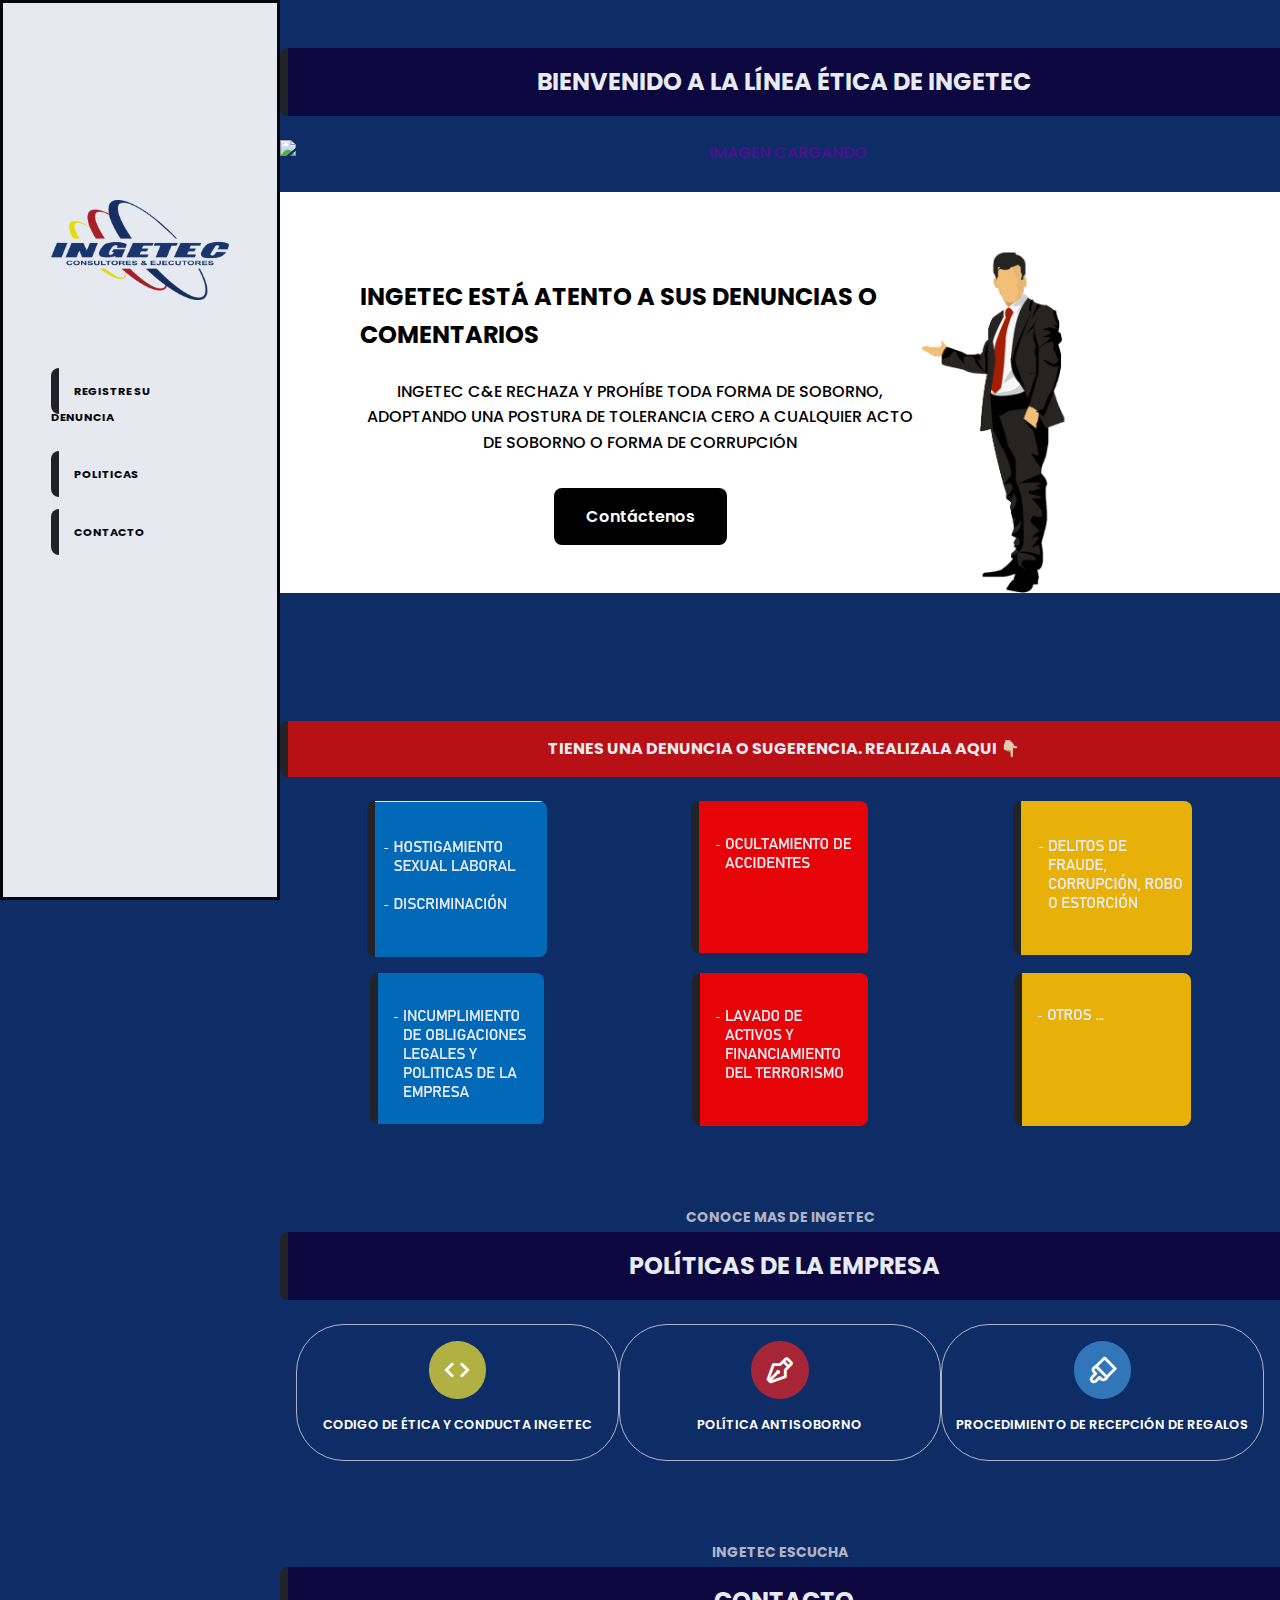
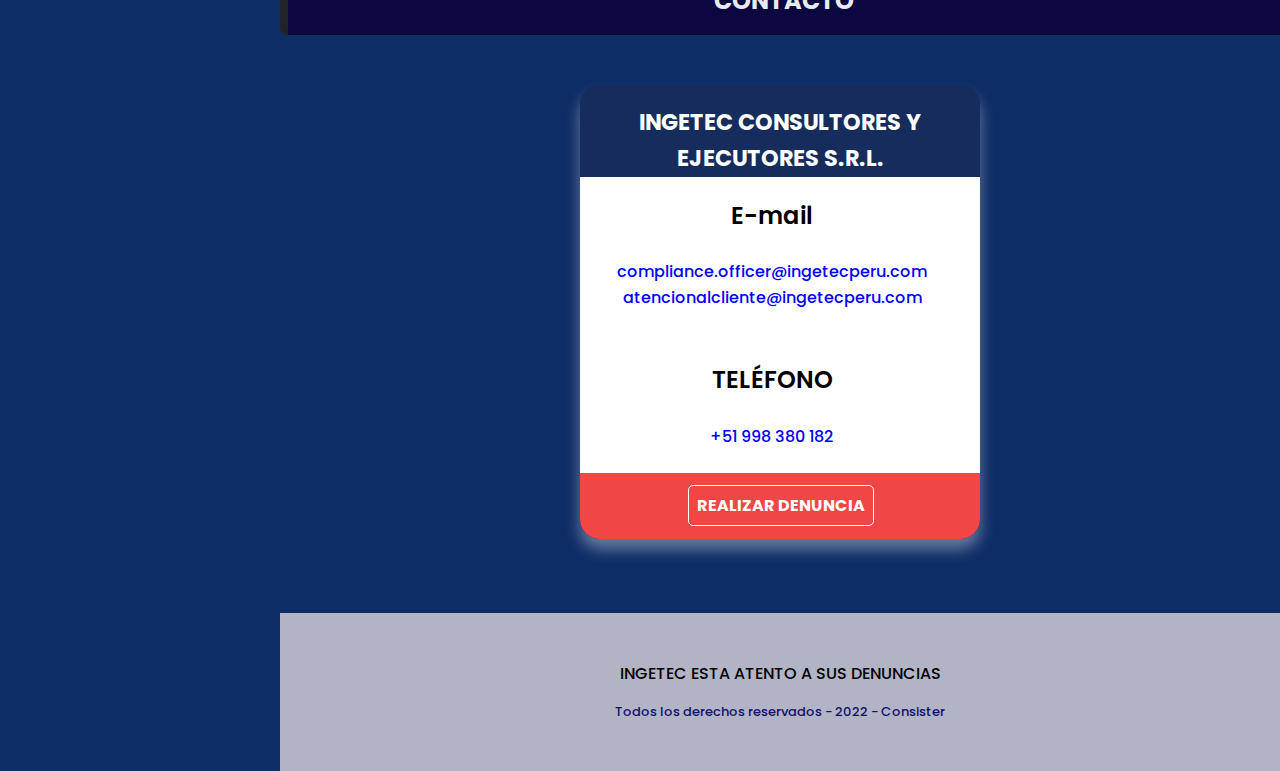
==== commit cc27d6bc: "Add files via upload" ====
--- a/index.html
+++ b/index.html
@@ -7,8 +7,8 @@
         <link rel="stylesheet" href="./assets/css/styles.css">
         <!-- ===== BOX ICONS ===== -->
         <link rel='stylesheet' href='https://cdn.jsdelivr.net/npm/boxicons@2.0.5/css/boxicons.min.css' crossorigin="anonymous">
-        <title>Ingetec | LINEA ETICA</title>
-        <link rel="shortcut icon" href="./assets/img/favicon.png" type="image/x-icon">
+        <title>Ingetec | LINEA ÉTICA</title>
+        <link rel="shortcut icon" href="./assets/img/logo.png" type="image/x-icon">
     </head>
 
     <body>
@@ -56,8 +56,8 @@
 
             <div class="portada">
             <p>
-                <img src="assets/img/portada.JPG" alt="TEXTO QUE APARECE SI NO CARGA LA IMAGEN" />
-                <div class="centrado">TIENES UNA DENUNCIA O SUGERENCIA. REALIZALA AQUI 👇🏻</div>
+                <img src="assets/img/portada.JPG" alt="IMAGEN CARGANDO" />
+                
             </p>
             </div>
         </br>
@@ -82,7 +82,19 @@
             </br> </br></br></br></br>
 
             <!--===== TARJETA DE DENUNCIA =====-->
+            <div class="portada">
+                <h2 class="section-title" style="
+                background:#ca0d0d;
+                font-weight: bold; 
+                opacity: .9;
+                padding: 15px; 
+                border-left:8px solid #242223; 
+                border-top-left-radius:8px; 
+                border-bottom-left-radius:8px;
+                font-size: 1rem;"
+                                >TIENES UNA DENUNCIA O SUGERENCIA. REALIZALA AQUI 👇🏻</h2>
                 <div class="works-container bd-grid" style="opacity: .9;">
+                    
                     <div class="works-img">
                         <img src="./assets/img/work1.png" alt="Work 1"   style="
                                                                                 font-weight: bold; 
@@ -164,12 +176,12 @@
                                                 border-left:8px solid #242223; 
                                                 border-top-left-radius:8px; 
                                                 border-bottom-left-radius:8px;"                              
-                >POLITICAS DE LA EMPRESA</h2>
+                >POLÍTICAS DE LA EMPRESA</h2>
                 <div class="services-container bd-grid">
                     <div class="services-content">
                         <a href="./assets/doc/Codigo de Etica y Conducta ingetec.pdf" target="_blank" class="works-link">
                         <i class="bx bx-code services-icon" style=" background: rgba(247, 234, 53, 0.7);"></i></a>
-                        <h3 class="services-title" >CODIGO DE ETICA Y CONDUCTA INGETEC</h3>
+                        <h3 class="services-title" >CODIGO DE ÉTICA Y CONDUCTA INGETEC</h3>
 
                     </div>
                     <div class="services-content">
--- a/assets/css/styles.css
+++ b/assets/css/styles.css
@@ -65,7 +65,7 @@
 
 .centrado{
   position: absolute;
-  top: 30%;
+  top: 175%;
   left: 60%;
   transform: translate(-50%, -50%);
   color: rgb(47, 87, 219);
@@ -76,36 +76,29 @@
   font-family: 'Lucida Sans', 'Lucida Sans Regular', 'Lucida Grande', 'Lucida Sans Unicode', Geneva, Verdana, sans-serif;
 }
 
-
-@media screen and (max-width: 1000px){
-  .centrado{
-    position: absolute;
-    top: 30%;
-    left: 50%;
-    transform: translate(-50%, -50%);
-    text-shadow: 1px 2px rgb(255, 255, 255);
-    font-weight: bold;
-    font-size: 1.3em;
-    text-align: center;
-  }
+@media screen and (max-width: 1024px){
+
+
 }
 
 @media screen and (max-width: 768px){
-  .centrado{
-    position: absolute;
-    top: 40%;
-    left: 50%;
-    transform: translate(-50%, -50%);
-    text-shadow: 1px 2px rgb(255, 255, 255);
-    font-weight: bold;
-    font-size: 1em;
-    text-align: center;
+
+  .section .project-data{
+    margin-left: -1rem;
+  }
+  
+  .section-title{
+    font-size: 1%;
+  }
+
+  *,::before,::after{
+    box-sizing: border-box;
   }
 
   .section{
     padding: 4rem 0 2rem;
-    width: 120%;
-    margin-left: -4.5rem;
+    width: 110%;
+    margin-left: -3rem;
   }
 
   .project-container{
@@ -124,30 +117,13 @@
 
 
 @media screen and (max-width: 550px){
-  .centrado{
-    position: absolute;
-    top: 40%;
-    left: 50%;
-    transform: translate(-50%, -50%);
-    text-shadow: 1px 2px rgb(255, 255, 255);
-    font-weight: bold;
-    font-size: 0.7em;
-    text-align: center;
-  }
+
 
   .section{
     width: 130%;
-    margin-left: -5.5rem;
-  }
-
-  .project-data{
-    padding: -2rem -4rem;
-  }
-
-  .project-container{
-    padding: 5rem 2rem;
-    border-radius: 0.5rem
-  }
+    margin-left: -4rem;
+  }
+
 
   .project-img{
     width: 100px;
@@ -164,25 +140,6 @@
 }
 
 @media screen and (max-width: 450px){
-  .centrado{
-    position: absolute;
-    top: 40%;
-    left: 50%;
-    transform: translate(-50%, -50%);
-    text-shadow: 1px 2px rgb(255, 255, 255);
-    font-weight: bold;
-    font-size: 0.7em;
-    text-align: center;
-  }
-
-  .section{
-    width: 140%;
-    margin-left: -5rem;
-  }
-
-  .contact-container{
-    width: 1rem;
-  }
 
   .project-img{
     width: 80px;
@@ -196,9 +153,7 @@
   box-sizing: border-box;
 }
 
-html{
-  scroll-behavior: smooth;
-}
+
 
 body{
 
@@ -242,7 +197,7 @@
 }
 
 .section-title{
-  font-size: var(--h1-font-size);
+  font-size: 1.5rem;
   color: var(--first-color);
   margin-bottom: var(--mb-3);
   text-align: center;
@@ -303,8 +258,8 @@
   position: fixed;
   top: 0;
   left: -100%;
-  width: 90%;
-  height: 100vh;
+  width: 70%;
+  height: 100%;
   padding: 3rem;
   display: flex;
   align-items: center;
@@ -907,7 +862,7 @@
     height: 10vh;
   }
   section.about .about-container .about-data img.about-img{
-    width: 260px;
+    width: 100px;
   }
   .section{
     padding: 3rem 0 2rem;
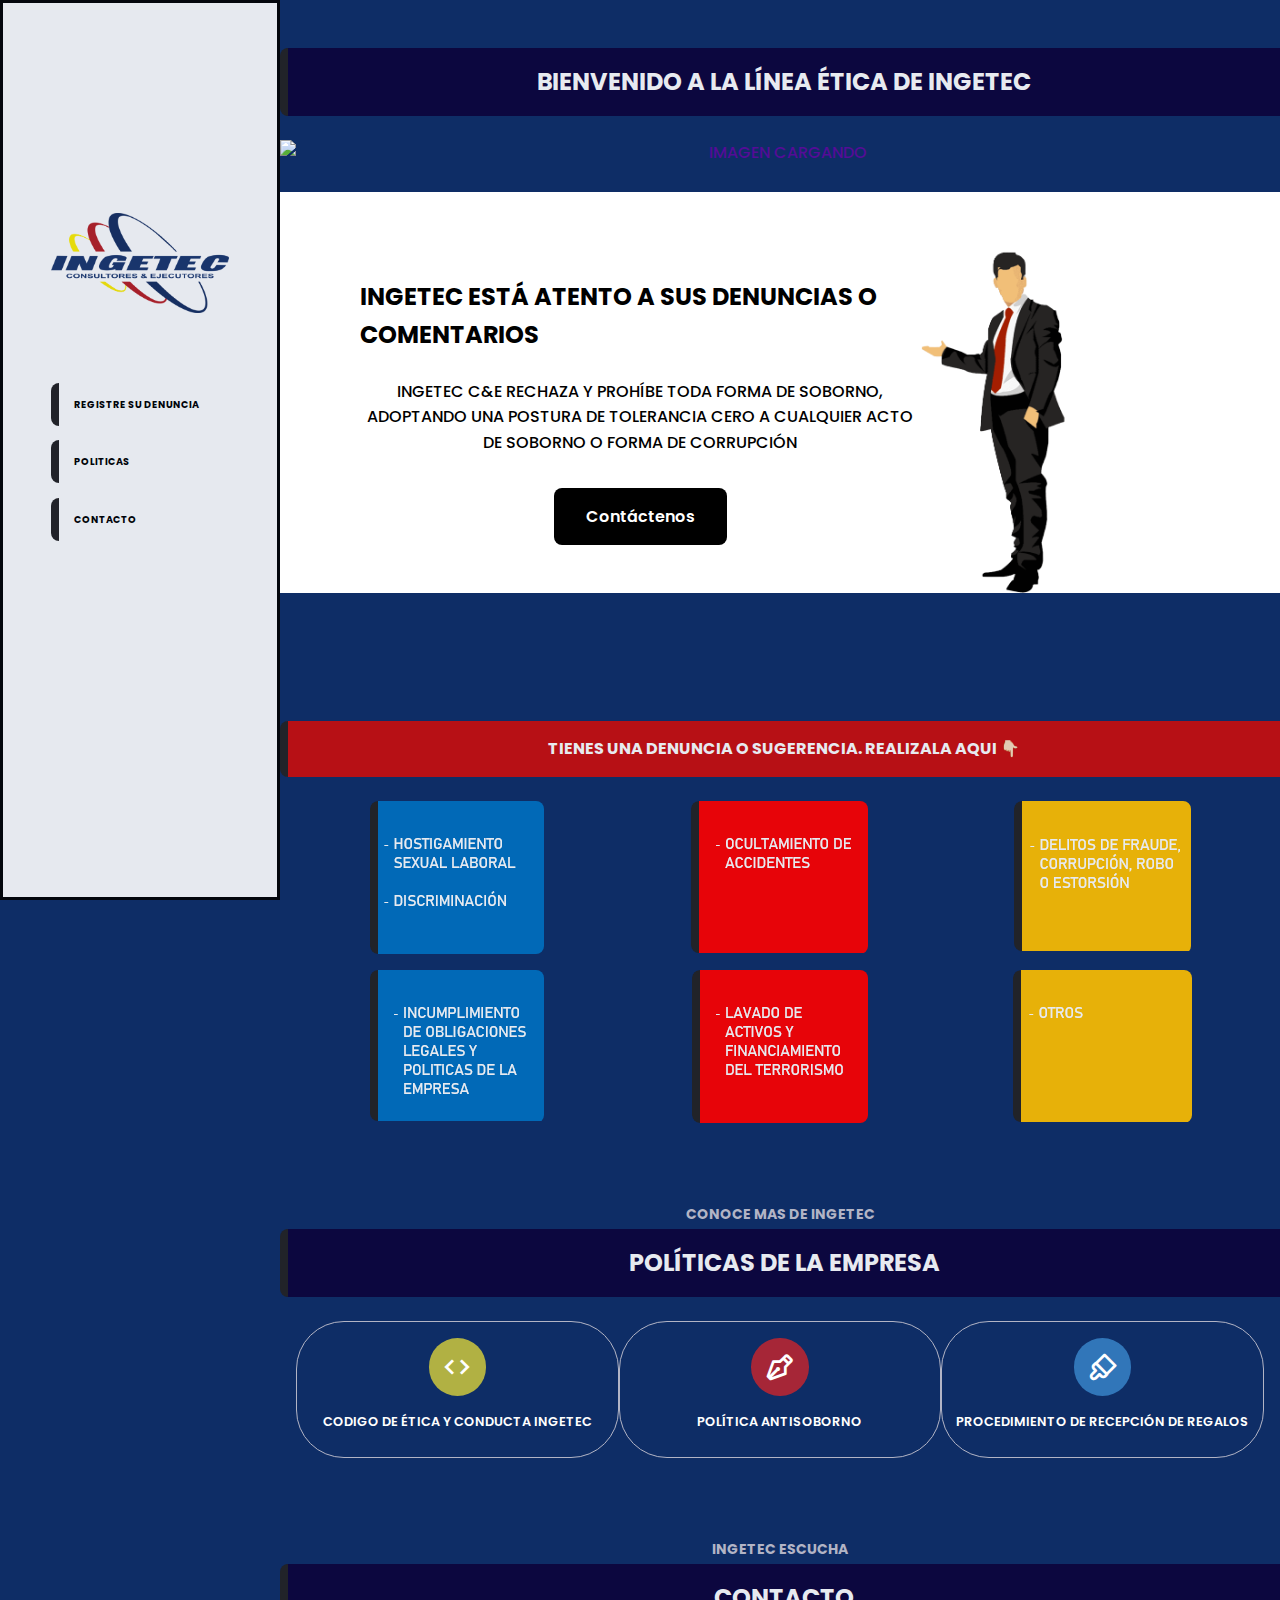
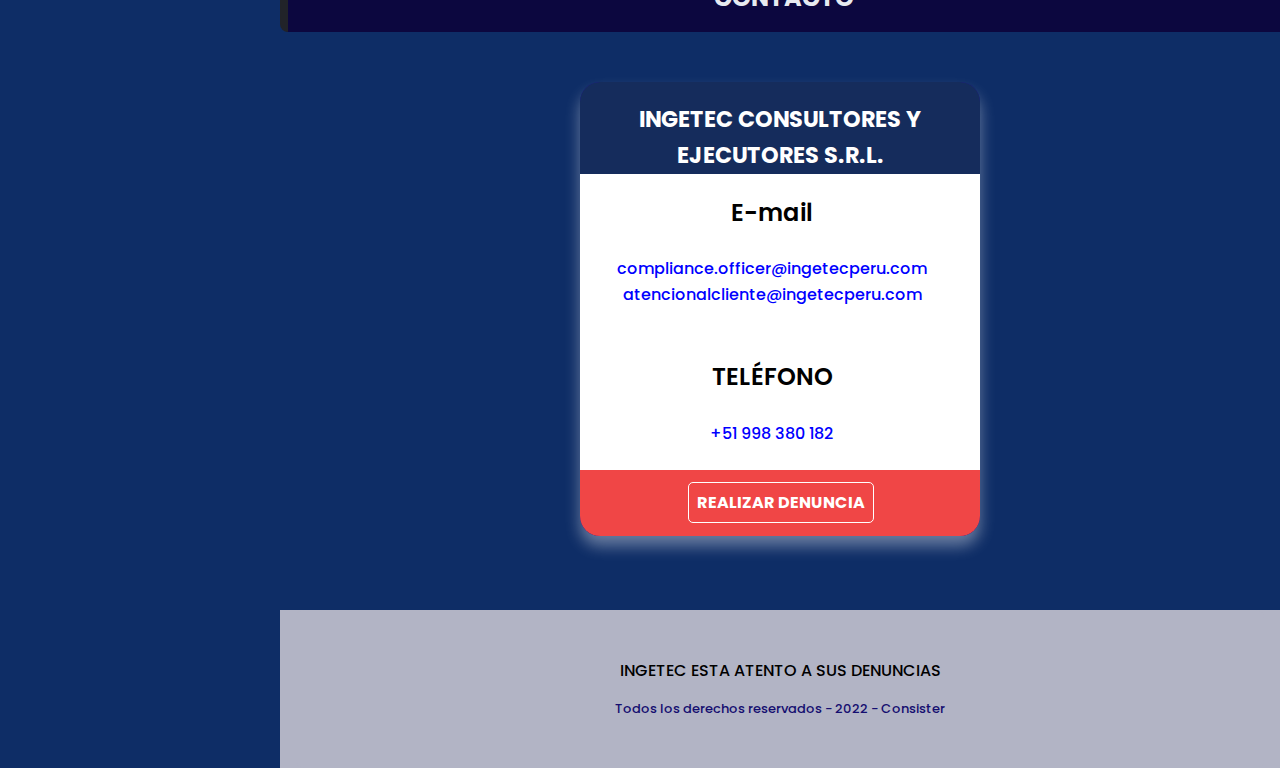
==== commit a7193e6f: "Add files via upload" ====
--- a/index.html
+++ b/index.html
@@ -43,7 +43,7 @@
             </header>
         <main class="l-main">
             <!--===== REGISTRE SU DENUNCIA =====-->
-            <section class="works section" id="denuncia">
+            <section class="works section" id="inicio">
             <h2 class="section-title" style="
             background:#0c033b;
             font-weight: bold; 
@@ -65,7 +65,7 @@
 
 
             <!--===== ENTRADA =====-->
-            <body background="/asests/img/work1.jpg">
+            <body>
             <section class="project section">
                 <div class="project-container bd-grid">
                     <div class="project-data">
@@ -82,7 +82,7 @@
             </br> </br></br></br></br>
 
             <!--===== TARJETA DE DENUNCIA =====-->
-            <div class="portada">
+            <div class="portada"  id="denuncia">
                 <h2 class="section-title" style="
                 background:#ca0d0d;
                 font-weight: bold; 
--- a/assets/css/styles.css
+++ b/assets/css/styles.css
@@ -76,10 +76,6 @@
   font-family: 'Lucida Sans', 'Lucida Sans Regular', 'Lucida Grande', 'Lucida Sans Unicode', Geneva, Verdana, sans-serif;
 }
 
-@media screen and (max-width: 1024px){
-
-
-}
 
 @media screen and (max-width: 768px){
 
@@ -89,6 +85,7 @@
   
   .section-title{
     font-size: 1%;
+    width: 100%;
   }
 
   *,::before,::after{
@@ -141,11 +138,31 @@
 
 @media screen and (max-width: 450px){
 
+
   .project-img{
     width: 80px;
     margin-left: 25%;
   }
 }
+
+@media screen and (max-width: 400px){
+
+  .section{
+    width: 140%;;
+  }
+
+  nav .nav-menu ul.nav-list li.nav-item a.nav-link{
+    font-size: 0.5rem;
+  }
+}
+
+@media screen and (max-width: 350px){
+
+  .section{
+    width: 150%;;
+  }
+}
+
 
 
 /*===== BASE =====*/
@@ -273,7 +290,7 @@
   top: 1rem;
   right: 1rem;
   font-size: 2rem;
-  color: whitesmoke;
+  color: rgb(0, 0, 0);
   cursor: pointer;
 }
 
@@ -283,7 +300,7 @@
 
 nav .nav-menu ul.nav-list li.nav-item a.nav-link{
 
-  font-size: 0.7rem;
+  font-size: 0.6rem;
   text-transform: uppercase;
   color: var(--first-color-lighten);
   font-weight: var(--font-bold);
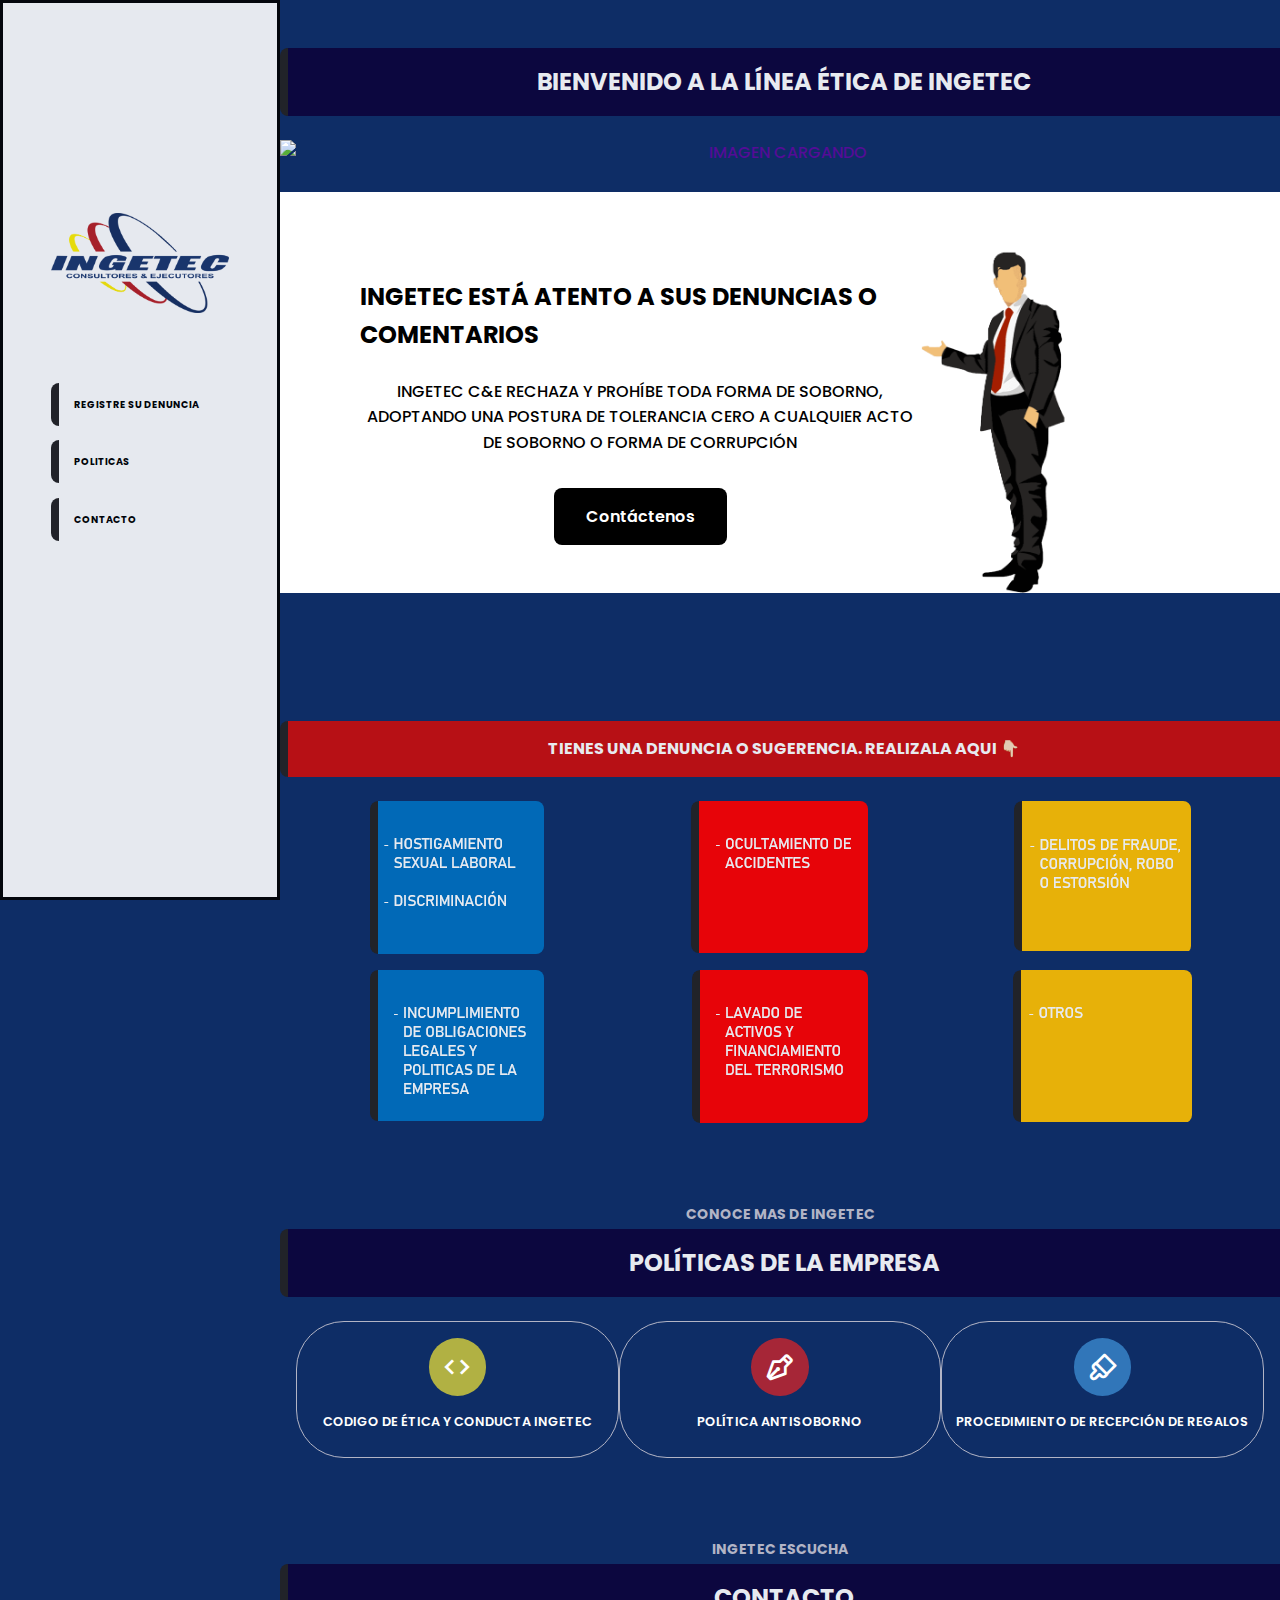
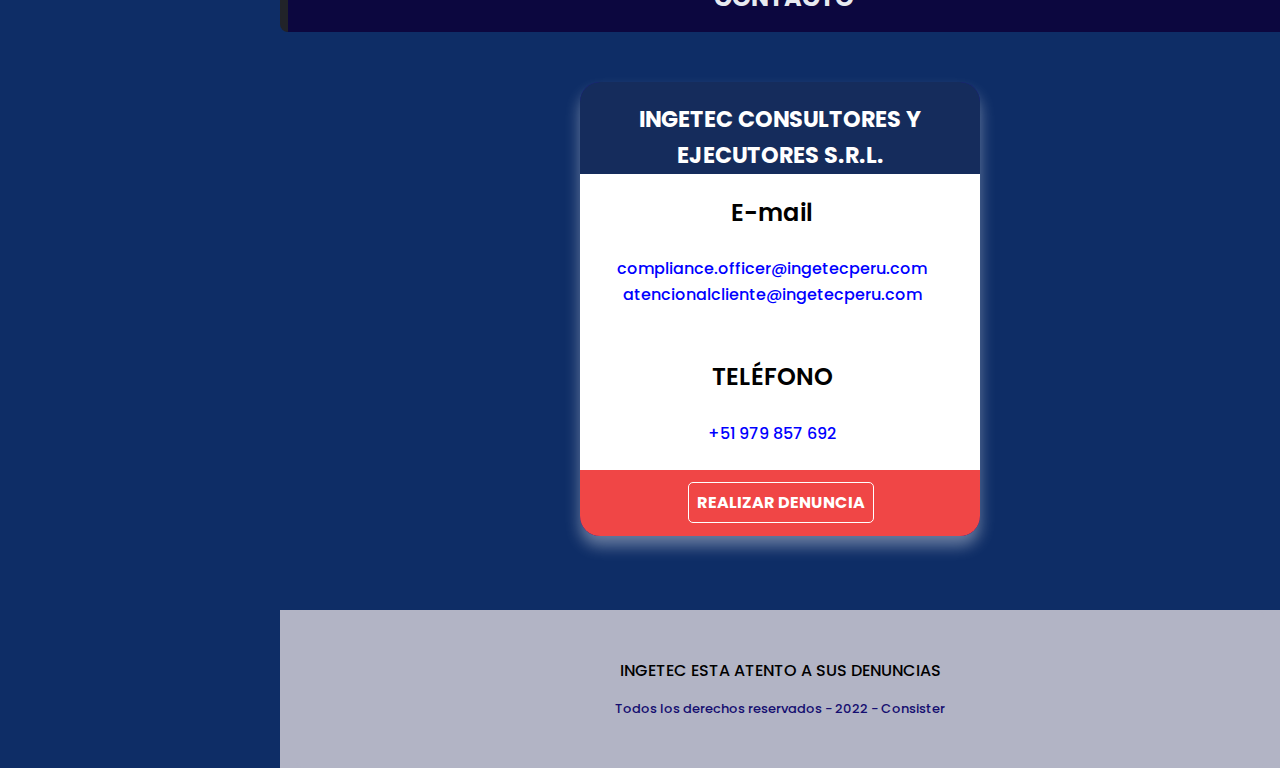
==== commit d348bd53: "CAMBIO DE NUMERO DE CONTACTO" ====
--- a/index.html
+++ b/index.html
@@ -22,7 +22,7 @@
                         <i class='bx bx-menu'></i>
                     </div>
                     <div>
-                        <a href="#denuncia" class="nav-logo">INGETEC</a>
+                        <a href="#inicio" class="nav-logo">INGETEC</a>
                     </div>
 
                     <div class="nav-menu" id="nav-menu">
@@ -30,8 +30,11 @@
                             <i class='bx bx-x' ></i>                        
                         </div>
                         <div>
-                            <img [href]="#denuncia" class="img-responsive" id="logo"  src="assets/img/logo.png" />
-                        </br></br></br>
+
+                        <a href="#inicio">
+                            <img type="button" class="img-responsive" id="logo"  src="assets/img/logo.png" style="cursor: pointer" />
+                        </a>
+                            </br></br></br>
                             <ul class="nav-list">
                                 <li class="nav-item"><a href="#denuncia" class="nav-link">Registre Su Denuncia</a></li>
                                 <li class="nav-item"><a href="#politicas" class="nav-link">Politicas</a></li>
@@ -230,7 +233,7 @@
                         </br></br>
                             <div class="contact-info" style="text-align: center;">
                                 <h3 class="contact-subtitle">TELÉFONO</h3>
-                                <span class="contact-text">+51 998 380 182</span>
+                                <span class="contact-text">+51 979 857 692</span>
                             </div>
                             
                             <div class="contact-info" style="text-align: center;">
